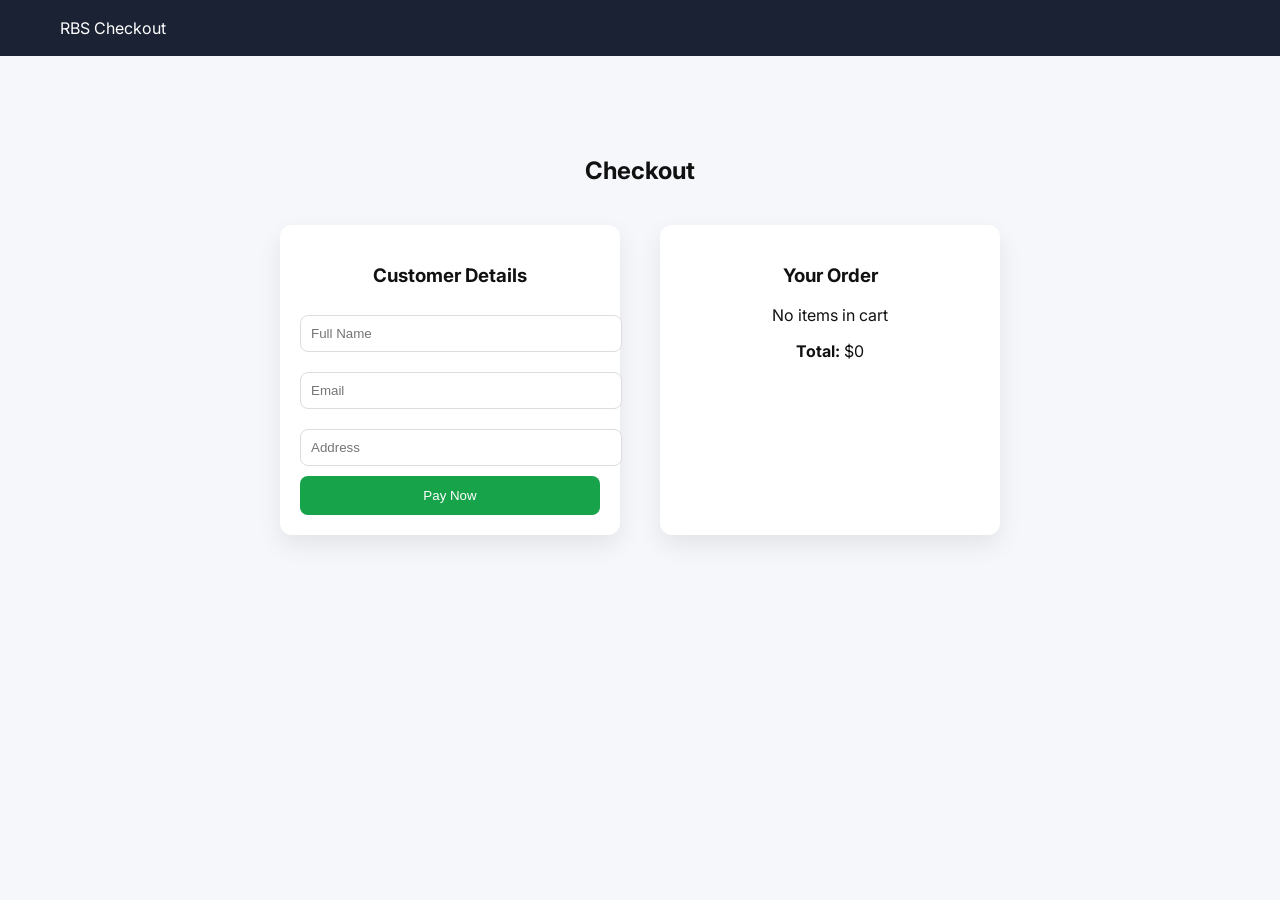
==== checkout.html @ 4ffb5483 "Add files via upload" ====
<!DOCTYPE html>
<html lang="en">
<head>
  <meta charset="UTF-8">
  <meta name="viewport" content="width=device-width, initial-scale=1.0">
  <title>Checkout - RBS Store</title>

  <link href="https://fonts.googleapis.com/css2?family=Inter:wght@400;500;600;700&display=swap" rel="stylesheet">
  <link rel="stylesheet" href="style.css">
</head>

<body>

<header class="navbar">
  <div class="logo">RBS Checkout</div>
</header>

<section class="checkout">

  <h2>Checkout</h2>

  <div class="checkout-container">

    <div class="checkout-form">
      <h3>Customer Details</h3>

      <input type="text" placeholder="Full Name">
      <input type="email" placeholder="Email">
      <input type="text" placeholder="Address">

      <button onclick="payNow()">Pay Now</button>
    </div>

    <div class="order-summary">
      <h3>Your Order</h3>
      <div id="order-items"></div>

      <p><strong>Total:</strong> $<span id="order-total">0</span></p>
    </div>

  </div>

</section>

<script>
let cart = JSON.parse(localStorage.getItem("cart")) || [];

const orderItems = document.getElementById("order-items");
const orderTotal = document.getElementById("order-total");

function loadOrder() {
  let total = 0;
  orderItems.innerHTML = "";

  if (cart.length === 0) {
    orderItems.innerHTML = "<p>No items in cart</p>";
    return;
  }

  cart.forEach(item => {
    total += item.price;

    orderItems.innerHTML += `
      <div style="display:flex;justify-content:space-between;margin:8px 0;">
        <span>${item.name}</span>
        <span>$${item.price}</span>
      </div>
    `;
  });

  orderTotal.textContent = total.toFixed(2);
}

async function payNow() {
  if (cart.length === 0) {
    alert("Cart is empty");
    return;
  }

  try {
    const res = await fetch("https://YOUR-RENDER-URL.onrender.com/create-checkout-session", {
      method: "POST",
      headers: {
        "Content-Type": "application/json"
      },
      body: JSON.stringify({ items: cart })
    });

    const data = await res.json();

    if (data.error) {
      alert(data.error);
      return;
    }

    window.location.href = data.url;

  } catch (err) {
    alert("Payment failed: " + err.message);
  }
}

loadOrder();
</script>

</body>
</html>
---- style.css ----
html {
  scroll-behavior: smooth;
}

body {
  margin: 0;
  font-family: "Inter", sans-serif;
  background: #f6f7fb;
  color: #111;
  -webkit-font-smoothing: antialiased;
}

/* NAVBAR */
.navbar {
  display: flex;
  justify-content: space-between;
  align-items: center;
  padding: 18px 60px;
  background: rgba(15, 23, 42, 0.95);
  backdrop-filter: blur(10px);
  color: white;
  position: sticky;
  top: 0;
  z-index: 1000;
}

.nav-links a {
  color: white;
  margin: 0 12px;
  text-decoration: none;
  position: relative;
  transition: 0.3s;
}

.nav-links a::after {
  content: "";
  position: absolute;
  left: 0;
  bottom: -5px;
  width: 0%;
  height: 2px;
  background: #60a5fa;
  transition: 0.3s;
}

.nav-links a:hover::after {
  width: 100%;
}

/* HERO */
.hero {
  padding: 120px 20px;
  text-align: center;
  background: linear-gradient(135deg, #ffffff, #eef2ff);
}

.hero h1 {
  font-size: 48px;
}

/* SECTIONS */
section {
  padding: 100px 20px;
  text-align: center;
}

/* SHOP */
.product-grid {
  display: grid;
  grid-template-columns: repeat(auto-fit, minmax(240px, 1fr));
  gap: 25px;
  margin-top: 40px;
}

/* PRODUCT CARD */
.product-card {
  background: white;
  padding: 20px;
  border-radius: 16px;
  box-shadow: 0 10px 25px rgba(0,0,0,0.06);
  transition: 0.3s ease;
}

.product-card:hover {
  transform: translateY(-10px);
  box-shadow: 0 20px 40px rgba(0,0,0,0.12);
}

.product-card img {
  width: 100%;
  height: 210px;
  object-fit: cover;
  border-radius: 12px;
  margin-bottom: 12px;
}

.price {
  font-weight: bold;
}

/* BUTTONS */
button {
  transition: 0.3s ease;
  cursor: pointer;
}

button:hover {
  transform: scale(1.03);
}

/* ABOUT / CONTACT */
.about,
.contact {
  background: white;
}

/* CART */
.cart {
  position: fixed;
  right: 0;
  top: 0;
  width: 320px;
  height: 100%;
  background: white;
  box-shadow: -10px 0 30px rgba(0,0,0,0.1);
  padding: 20px;
  transform: translateX(100%);
  transition: 0.3s;
}

.cart.show {
  transform: translateX(0);
}

/* FOOTER */
footer {
  text-align: center;
  padding: 20px;
  background: #0f172a;
  color: white;
}

.checkout {
  padding: 80px 20px;
  text-align: center;
}

.checkout-container {
  display: flex;
  justify-content: center;
  gap: 40px;
  flex-wrap: wrap;
  margin-top: 40px;
}

.checkout-form,
.order-summary {
  background: white;
  padding: 20px;
  border-radius: 12px;
  width: 300px;
  box-shadow: 0 10px 25px rgba(0,0,0,0.08);
}

.checkout-form input {
  width: 100%;
  padding: 10px;
  margin: 10px 0;
  border: 1px solid #ddd;
  border-radius: 8px;
}

.checkout-form button {
  width: 100%;
  padding: 12px;
  background: #16a34a;
  color: white;
  border: none;
  border-radius: 8px;
  cursor: pointer;
}
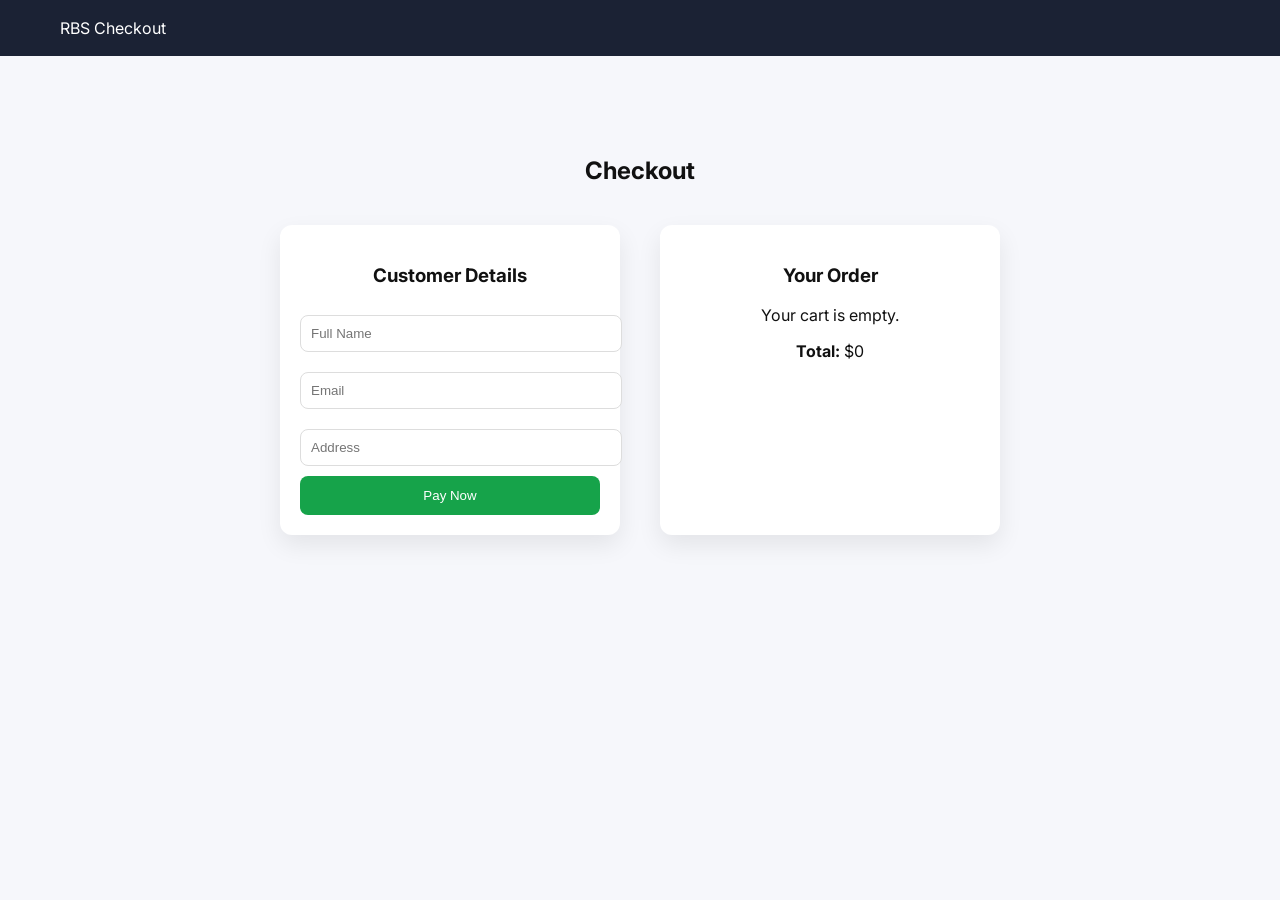
==== commit d72c7f9f: "checkout.html" ====
--- a/checkout.html
+++ b/checkout.html
@@ -21,7 +21,9 @@
 
   <div class="checkout-container">
 
+    <!-- CUSTOMER FORM -->
     <div class="checkout-form">
+
       <h3>Customer Details</h3>
 
       <input type="text" placeholder="Full Name">
@@ -29,10 +31,13 @@
       <input type="text" placeholder="Address">
 
       <button onclick="payNow()">Pay Now</button>
+
     </div>
 
+    <!-- ORDER SUMMARY -->
     <div class="order-summary">
       <h3>Your Order</h3>
+
       <div id="order-items"></div>
 
       <p><strong>Total:</strong> $<span id="order-total">0</span></p>
@@ -48,12 +53,13 @@
 const orderItems = document.getElementById("order-items");
 const orderTotal = document.getElementById("order-total");
 
+/* LOAD CART ITEMS */
 function loadOrder() {
   let total = 0;
   orderItems.innerHTML = "";
 
   if (cart.length === 0) {
-    orderItems.innerHTML = "<p>No items in cart</p>";
+    orderItems.innerHTML = "<p>Your cart is empty.</p>";
     return;
   }
 
@@ -71,6 +77,7 @@
   orderTotal.textContent = total.toFixed(2);
 }
 
+/* 💳 STRIPE CHECKOUT */
 async function payNow() {
   if (cart.length === 0) {
     alert("Cart is empty");
@@ -78,25 +85,28 @@
   }
 
   try {
-    const res = await fetch("https://YOUR-RENDER-URL.onrender.com/create-checkout-session", {
+    const response = await fetch("https://rbs-store-backend-1.onrender.com/create-checkout-session", {
       method: "POST",
       headers: {
         "Content-Type": "application/json"
       },
-      body: JSON.stringify({ items: cart })
+      body: JSON.stringify({
+        items: cart
+      })
     });
 
-    const data = await res.json();
+    const data = await response.json();
 
     if (data.error) {
       alert(data.error);
       return;
     }
 
+    // Redirect to Stripe checkout
     window.location.href = data.url;
 
   } catch (err) {
-    alert("Payment failed: " + err.message);
+    alert("Payment error: " + err.message);
   }
 }
 
@@ -104,4 +114,5 @@
 </script>
 
 </body>
-</html>+</html>
+</html>
